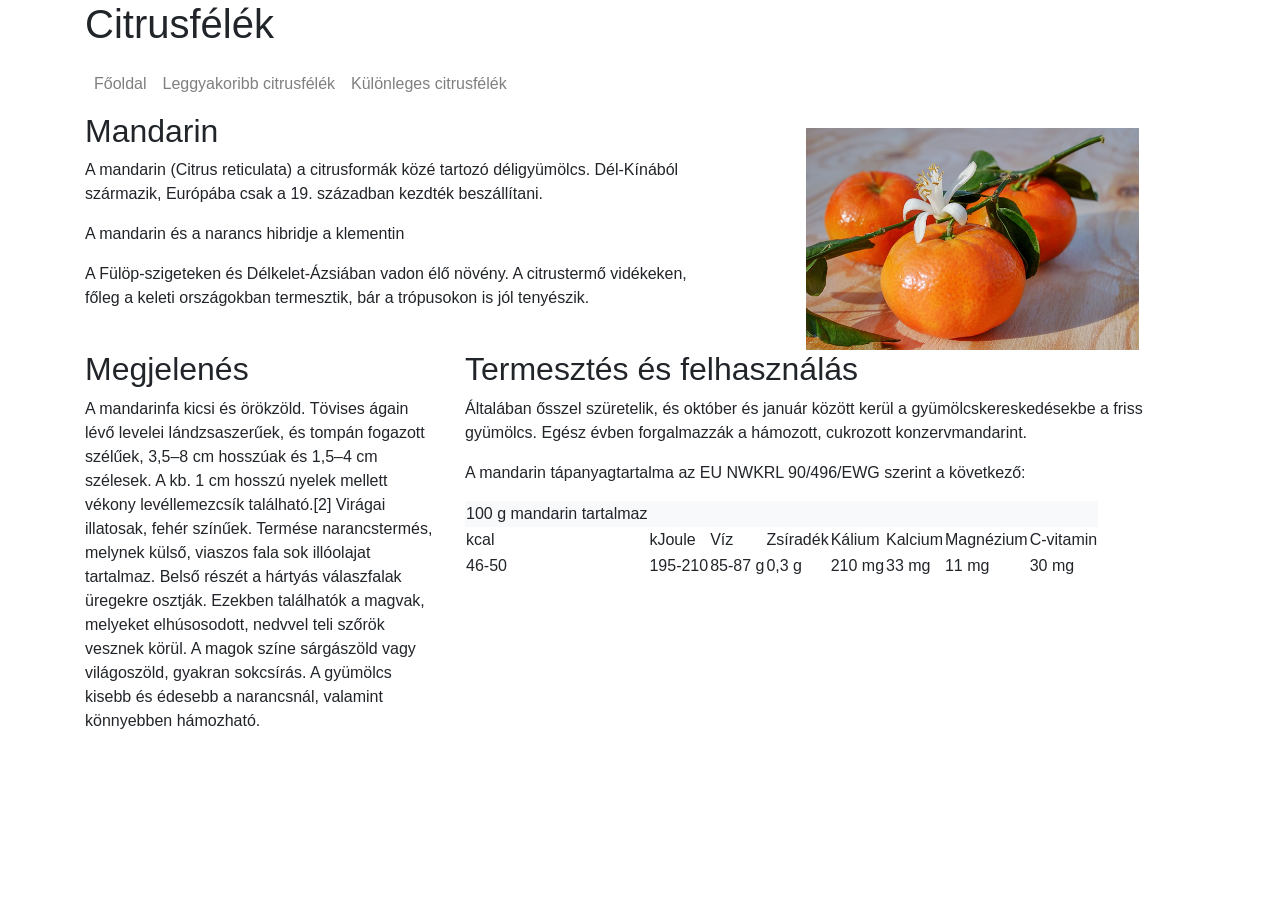
==== forras/mandarin.html @ 5282eb9c "Initial commit" ====
<!DOCTYPE html>
<html>

<head>    
    <meta name="viewport" content="width=device-width, initial-scale=1, shrink-to-fit=no">    
    <link rel="stylesheet" href="bootstrap/css/bootstrap.min.css">    
</head>

<body>
    <header class="container">
        <div class="row">
            <div class="col-12">
                <h1 class="d-none d-sm-block">Citrusfélék</h1>
            </div>
        </div>
    </header>
    <nav class="container navbar navbar-expand-lg navbar-light ">
        <button class="navbar-toggler ml-auto" type="button" data-toggle="collapse" data-target="#navbarNavAltMarkup"
            aria-controls="navbarNavAltMarkup" aria-expanded="false" aria-label="Toggle navigation">
            <span class="navbar-toggler-icon"></span>
        </button>
        <div class="collapse navbar-collapse" id="navbarNavAltMarkup">
            <div class="navbar-nav">
                <a class="nav-link" href="index.html">Főoldal</a>
                <a class="nav-link" href="index.html#leggyakoribb">Leggyakoribb citrusfélék</a>
                <a class="nav-link" href="index.html#kulonleges">Különleges citrusfélék</a>                
            </div>
        </div>
    </nav>
    <main class="container ">
        <article class="row">
            <div class="col-md-7">
                <h2>Mandarin</h2>
                <p>A mandarin (Citrus reticulata) a citrusformák közé tartozó déligyümölcs.
                    Dél-Kínából származik, Európába csak a 19. században kezdték beszállítani.</p>
                <p>A mandarin és a narancs hibridje a klementin</p>
                <p>A Fülöp-szigeteken és Délkelet-Ázsiában vadon élő növény. A citrustermő vidékeken, főleg a keleti
                    országokban termesztik, bár a trópusokon is jól tenyészik.</p>

            </div>
            <div class="col-md-5">
                <img src="img/mandarin2.jpg" class="w-75 mt-3 mx-auto d-block" alt="Mandarin">
            </div>
            <div class="col-12 col-xl-4">
                <h2>Megjelenés</h2>
                <p>A mandarinfa kicsi és örökzöld. Tövises ágain lévő levelei lándzsaszerűek, és tompán fogazott
                    szélűek, 3,5–8 cm hosszúak és 1,5–4 cm szélesek. A kb. 1 cm hosszú nyelek mellett vékony
                    levéllemezcsík található.[2] Virágai illatosak, fehér színűek. Termése narancstermés, melynek külső,
                    viaszos fala sok illóolajat tartalmaz. Belső részét a hártyás válaszfalak üregekre osztják. Ezekben
                    találhatók a magvak, melyeket elhúsosodott, nedvvel teli szőrök vesznek körül. A magok színe
                    sárgászöld vagy világoszöld, gyakran sokcsírás. A gyümölcs kisebb és édesebb a narancsnál, valamint
                    könnyebben hámozható. </p>
            </div>
            <div class="col-12 col-xl-8">
                <h2>Termesztés és felhasználás</h2>
                <p>
                    Általában ősszel szüretelik, és október és január között kerül a gyümölcskereskedésekbe a friss
                    gyümölcs. Egész évben forgalmazzák a hámozott, cukrozott konzervmandarint.</p>

                <p class="d-none d-md-block"> A mandarin tápanyagtartalma az EU NWKRL 90/496/EWG szerint a következő:
                </p>
                <table class="d-none d-md-table">
                    <thead>
                        <tr class="bg-light">
                            <td>100 g mandarin tartalmaz</td>
                            <td></td>
                            <td></td>
                            <td></td>
                            <td></td>
                            <td></td>
                            <td></td>
                            <td></td>
                        </tr>
                        <tr>
                            <td>kcal</td>
                            <td>kJoule</td>
                            <td>Víz</td>
                            <td>Zsíradék</td>
                            <td>Kálium</td>
                            <td>Kalcium</td>
                            <td>Magnézium</td>
                            <td>C-vitamin</td>
                        </tr>
                    </thead>
                    <tbody>
                        <tr>
                            <td>46-50</td>
                            <td>195-210</td>
                            <td>85-87 g</td>
                            <td>0,3 g</td>
                            <td>210 mg</td>
                            <td>33 mg</td>
                            <td>11 mg</td>
                            <td>30 mg</td>
                        </tr>
                    </tbody>
                </table>
            </div>
        </article>
    </main>
    <script src="bootstrap/js/jquery-3.5.1.min.js"></script>
    <script src="bootstrap/js/bootstrap.min.js"></script>
</body>

</html>
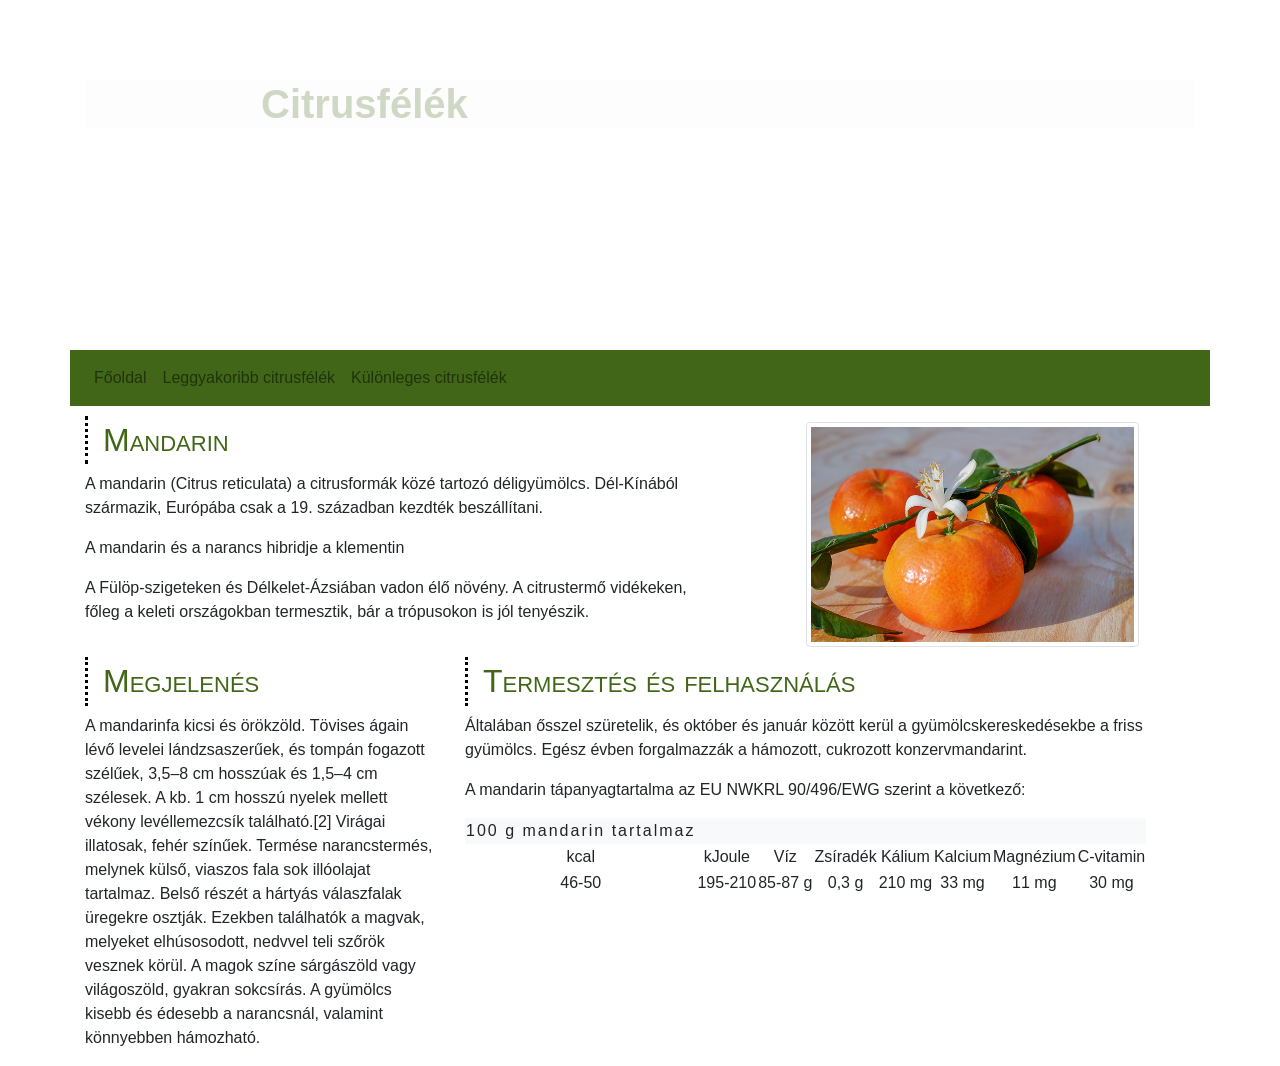
==== commit 1e9fbf9d: "még folytatom" ====
--- a/forras/mandarin.html
+++ b/forras/mandarin.html
@@ -1,9 +1,12 @@
 <!DOCTYPE html>
-<html>
+<html lang="hu">
 
-<head>    
+<head>
+    <title>Mandarin</title>    
+    <meta charset="UTF-8">
     <meta name="viewport" content="width=device-width, initial-scale=1, shrink-to-fit=no">    
-    <link rel="stylesheet" href="bootstrap/css/bootstrap.min.css">    
+    <link rel="stylesheet" href="bootstrap/css/bootstrap.min.css">
+    <link rel="stylesheet" href="css/style.css">    
 </head>
 
 <body>
@@ -39,7 +42,7 @@
 
             </div>
             <div class="col-md-5">
-                <img src="img/mandarin2.jpg" class="w-75 mt-3 mx-auto d-block" alt="Mandarin">
+                <img src="img/mandarin2.jpg" class="img-thumbnail w-75 mt-3 mx-auto d-block" alt="Mandarin">
             </div>
             <div class="col-12 col-xl-4">
                 <h2>Megjelenés</h2>
--- a/forras/css/style.css
+++ b/forras/css/style.css
@@ -0,0 +1,46 @@
+header{
+    height: 350px;
+    background-position: center center;
+    background-size: cover;
+}
+
+h1{
+    background-color: rgb(248, 248, 248);
+    margin-top: 80px;
+    padding-left: 11rem;    
+    opacity: 0.25;
+    font-family: 'verdana', sans-serif;
+    color: #416618;
+    font-weight: bold;
+}
+
+h2{  
+    color: #416618;  
+    margin-top: 10px;
+     border-left: 3px dotted #000000;
+    font-variant: small-caps;
+    padding: 5px 15px;
+}
+
+h3{    
+    font-weight: bold;
+    color: #894f3b;    
+}
+
+
+li{
+    list-style-image: url(../img/lemon2.png);
+}
+
+
+td,th{
+    text-align: center;
+}
+
+thead>tr:first-child{    
+    letter-spacing: 2px;    
+}
+
+.navbar{
+    background-color: #416618;
+}
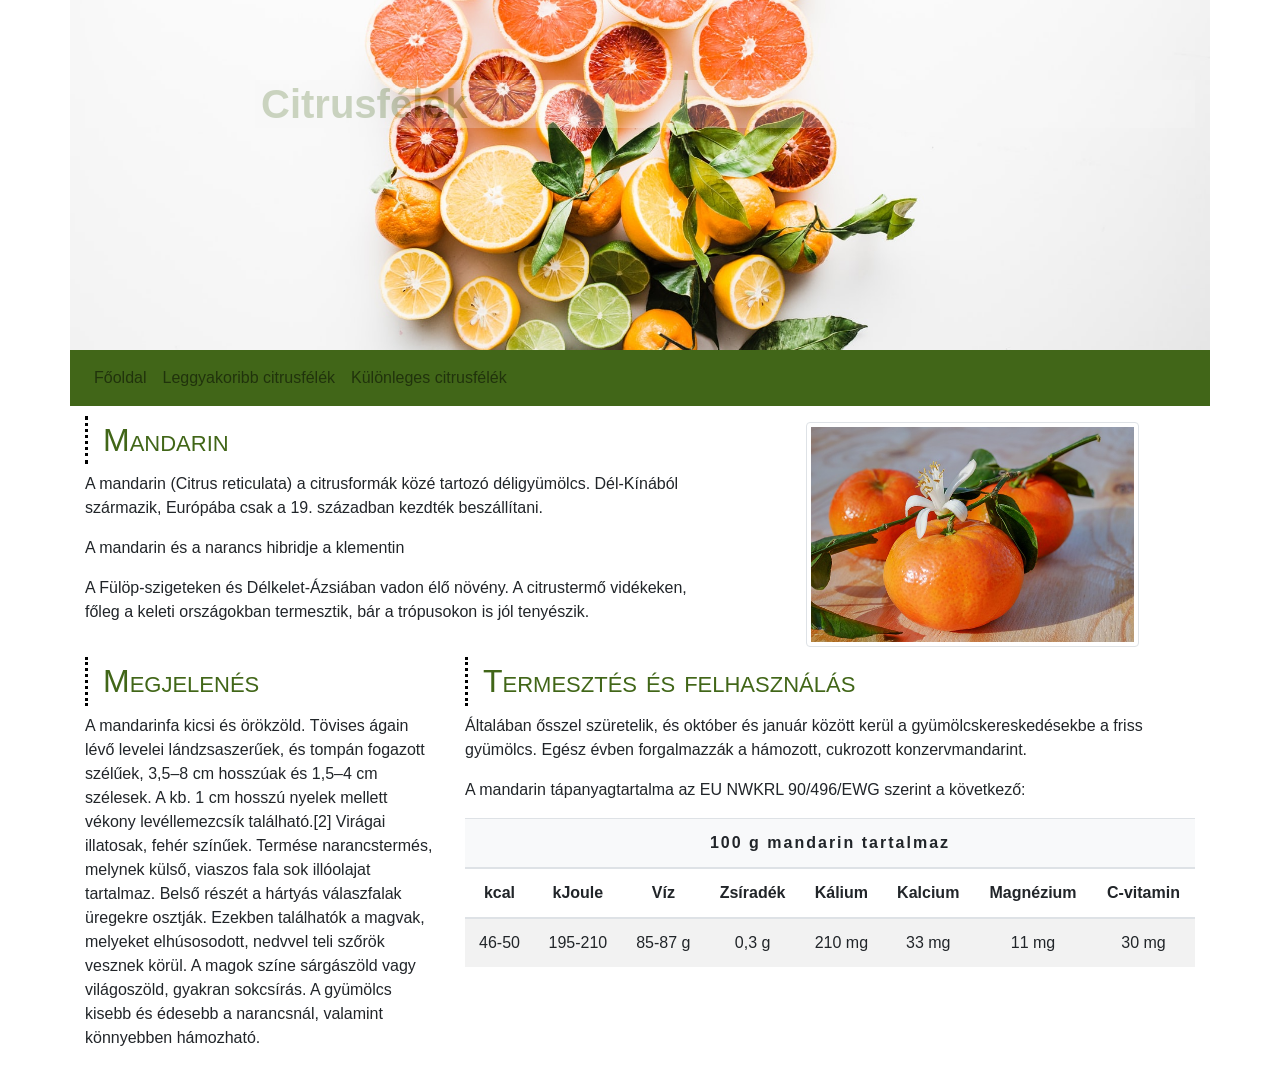
==== commit 2692fc9a: "mingyárt kész" ====
--- a/forras/mandarin.html
+++ b/forras/mandarin.html
@@ -62,27 +62,20 @@
 
                 <p class="d-none d-md-block"> A mandarin tápanyagtartalma az EU NWKRL 90/496/EWG szerint a következő:
                 </p>
-                <table class="d-none d-md-table">
+                <table class="table table-striped d-none d-md-table">
                     <thead>
                         <tr class="bg-light">
-                            <td>100 g mandarin tartalmaz</td>
-                            <td></td>
-                            <td></td>
-                            <td></td>
-                            <td></td>
-                            <td></td>
-                            <td></td>
-                            <td></td>
+                            <th scope="col" colspan="8">100 g mandarin tartalmaz</th>
                         </tr>
                         <tr>
-                            <td>kcal</td>
-                            <td>kJoule</td>
-                            <td>Víz</td>
-                            <td>Zsíradék</td>
-                            <td>Kálium</td>
-                            <td>Kalcium</td>
-                            <td>Magnézium</td>
-                            <td>C-vitamin</td>
+                            <th scope="col">kcal</th>
+                            <th scope="col">kJoule</th>
+                            <th scope="col">Víz</th>
+                            <th scope="col">Zsíradék</th>
+                            <th scope="col">Kálium</th>
+                            <th scope="col">Kalcium</th>
+                            <th scope="col">Magnézium</th>
+                            <th scope="col">C-vitamin</th>
                         </tr>
                     </thead>
                     <tbody>
--- a/forras/css/style.css
+++ b/forras/css/style.css
@@ -1,14 +1,16 @@
 header{
     height: 350px;
+    background-image: url(../img/bg2.jpg);
     background-position: center center;
     background-size: cover;
+    background-repeat: no-repeat;
 }
 
 h1{
     background-color: rgb(248, 248, 248);
     margin-top: 80px;
     padding-left: 11rem;    
-    opacity: 0.25;
+    opacity: 25%;
     font-family: 'verdana', sans-serif;
     color: #416618;
     font-weight: bold;
@@ -25,6 +27,9 @@
 h3{    
     font-weight: bold;
     color: #894f3b;    
+    text-align: center;
+    font-size: 30%;
+    letter-spacing: 1px;
 }
 
 
